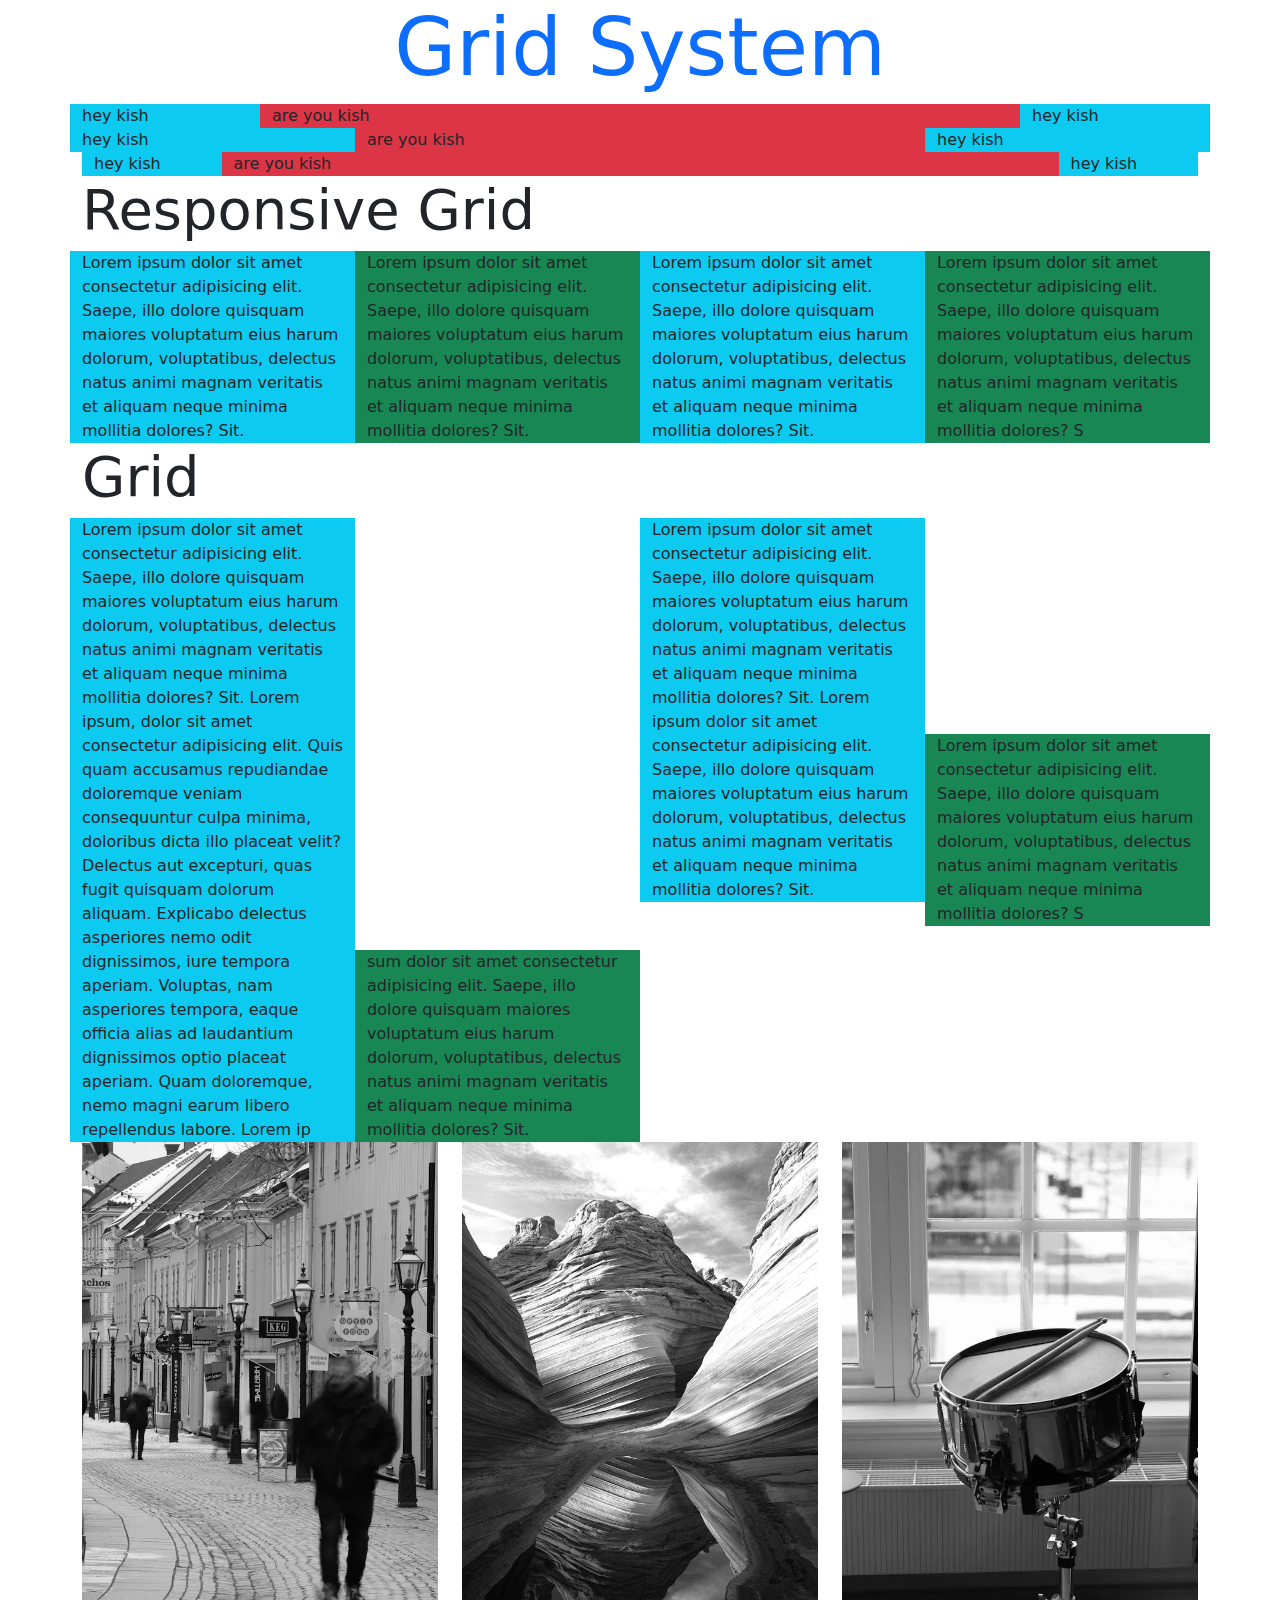
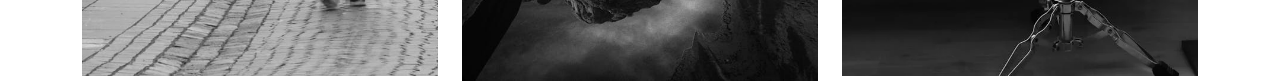
==== index.html @ 5046bf07 "stiles" ====
<!DOCTYPE html>
<html lang="en">
<head>
    <meta charset="UTF-8">
    <meta name="viewport" content="width=device-width, initial-scale=1.0">
    <title>Document</title>
   <link rel="stylesheet" href="blue"> 
    <link href="https://cdn.jsdelivr.net/npm/bootstrap@5.3.3/dist/css/bootstrap.min.css" rel="stylesheet" integrity="sha384-QWTKZyjpPEjISv5WaRU9OFeRpok6YctnYmDr5pNlyT2bRjXh0JMhjY6hW+ALEwIH" crossorigin="anonymous">
<link rel="stylesheet" href="bootstrap/css/bootstrap.css">
<link rel="stylesheet" href="bootstrap/css/bootstrap.css.map">
<link rel="stylesheet" href="bootstrap/js/bootstrap.js">
<link rel="stylesheet" href="bootstrap/js/bootstrap.js.map">

</head>
<body>
<div class="container">
<h1 class="display-1 text-center text-primary">Grid System</h1>
<div class="row">
    <div class="col-2 bg-info" >hey kish </div>
    <div class="col-8 bg-danger" >are you kish</div>
    <div class="col-2 bg-info" >hey kish </div>
</div>
<div class="row">
    <div class="col-3 bg-info" >hey kish </div>
    <div class="col-6 bg-danger" >are you kish</div>
    <div class="col-3 bg-info" >hey kish </div>
</div>

<div class="container">
<div class="row">
    <div class="col bg-info" >hey kish </div>
    <div class="col-9 bg-danger" >are you kish</div>
    <div class="col bg-info" >hey kish </div>
</div>
</div>
<h2 class="display-4">Responsive Grid</h2>
<div class="row">
<div class="col-md-6 col-xl-3 bg-info">
    Lorem ipsum dolor sit amet consectetur adipisicing elit. Saepe, illo dolore quisquam maiores voluptatum eius harum dolorum, voluptatibus, delectus natus animi magnam veritatis et aliquam neque minima mollitia dolores? Sit.
</div>
<div class="col-md-6 col-xl-3 bg-success">
    Lorem ipsum dolor sit amet consectetur adipisicing elit. Saepe, illo dolore quisquam maiores voluptatum eius harum dolorum, voluptatibus, delectus natus animi magnam veritatis et aliquam neque minima mollitia dolores? Sit.
</div>
<div class="col-md-6 col-xl-3  bg-info">
    Lorem ipsum dolor sit amet consectetur adipisicing elit. Saepe, illo dolore quisquam maiores voluptatum eius harum dolorum, voluptatibus, delectus natus animi magnam veritatis et aliquam neque minima mollitia dolores? Sit.
</div>
<div class="col-md-6 col-xl-3 bg-success">
    Lorem ipsum dolor sit amet consectetur adipisicing elit. Saepe, illo dolore quisquam maiores voluptatum eius harum dolorum, voluptatibus, delectus natus animi magnam veritatis et aliquam neque minima mollitia dolores? S

</div>

</div>
<h2 class="display-4">Grid</h2>
<div class="row align-items-center">
<div class="col-md-6 col-xl-3 bg-info ">
    Lorem ipsum dolor sit amet consectetur adipisicing elit. Saepe, illo dolore quisquam maiores voluptatum eius harum dolorum, voluptatibus, delectus natus animi magnam veritatis et aliquam neque minima mollitia dolores? Sit.
    Lorem ipsum, dolor sit amet consectetur adipisicing elit. Quis quam accusamus repudiandae doloremque veniam consequuntur culpa minima, doloribus dicta illo placeat velit? Delectus aut excepturi, quas fugit quisquam dolorum aliquam.
    Explicabo delectus asperiores nemo odit dignissimos, iure tempora aperiam. Voluptas, nam asperiores tempora, eaque officia alias ad laudantium dignissimos optio placeat aperiam. Quam doloremque, nemo magni earum libero repellendus labore.
    Lorem ip
</div>
<div class="col-md-6 col-xl-3 bg-success align-self-end ">
   sum dolor sit amet consectetur adipisicing elit. Saepe, illo dolore quisquam maiores voluptatum eius harum dolorum, voluptatibus, delectus natus animi magnam veritatis et aliquam neque minima mollitia dolores? Sit.
</div>
<div class="col-md-6 col-xl-3  bg-info align-self-start">
    Lorem ipsum dolor sit amet consectetur adipisicing elit. Saepe, illo dolore quisquam maiores voluptatum eius harum dolorum, voluptatibus, delectus natus animi magnam veritatis et aliquam neque minima mollitia dolores? Sit.
    Lorem ipsum dolor sit amet consectetur adipisicing elit. Saepe, illo dolore quisquam maiores voluptatum eius harum dolorum, voluptatibus, delectus natus animi magnam veritatis et aliquam neque minima mollitia dolores? Sit.
</div>
<div class="col-md-6 col-xl-3 bg-success">
    Lorem ipsum dolor sit amet consectetur adipisicing elit. Saepe, illo dolore quisquam maiores voluptatum eius harum dolorum, voluptatibus, delectus natus animi magnam veritatis et aliquam neque minima mollitia dolores? S

</div>

</div>
<div class="row">
    <div class="col-xl-4 col-md-6 ">
<img class="img-fluid" src="images/22.jpeg" alt="teaa">
</div>
<div class="col-xl-4 col-md-6 no-gu col-md-6">
<img class="img-fluid" src="images/21.jpeg" alt="dd">
</div>
<div class="col-xl-4 col-md-6">
<img class="img-fluid" src="images/24.webp" alt="sd">
</div>
</div>
 

    
    
    
    
    
    
    
    
    
    
    
    
    <script src="https://cdn.jsdelivr.net/npm/bootstrap@5.3.3/dist/js/bootstrap.bundle.min.js" integrity="sha384-YvpcrYf0tY3lHB60NNkmXc5s9fDVZLESaAA55NDzOxhy9GkcIdslK1eN7N6jIeHz" crossorigin="anonymous"></script>

</body>
</html>
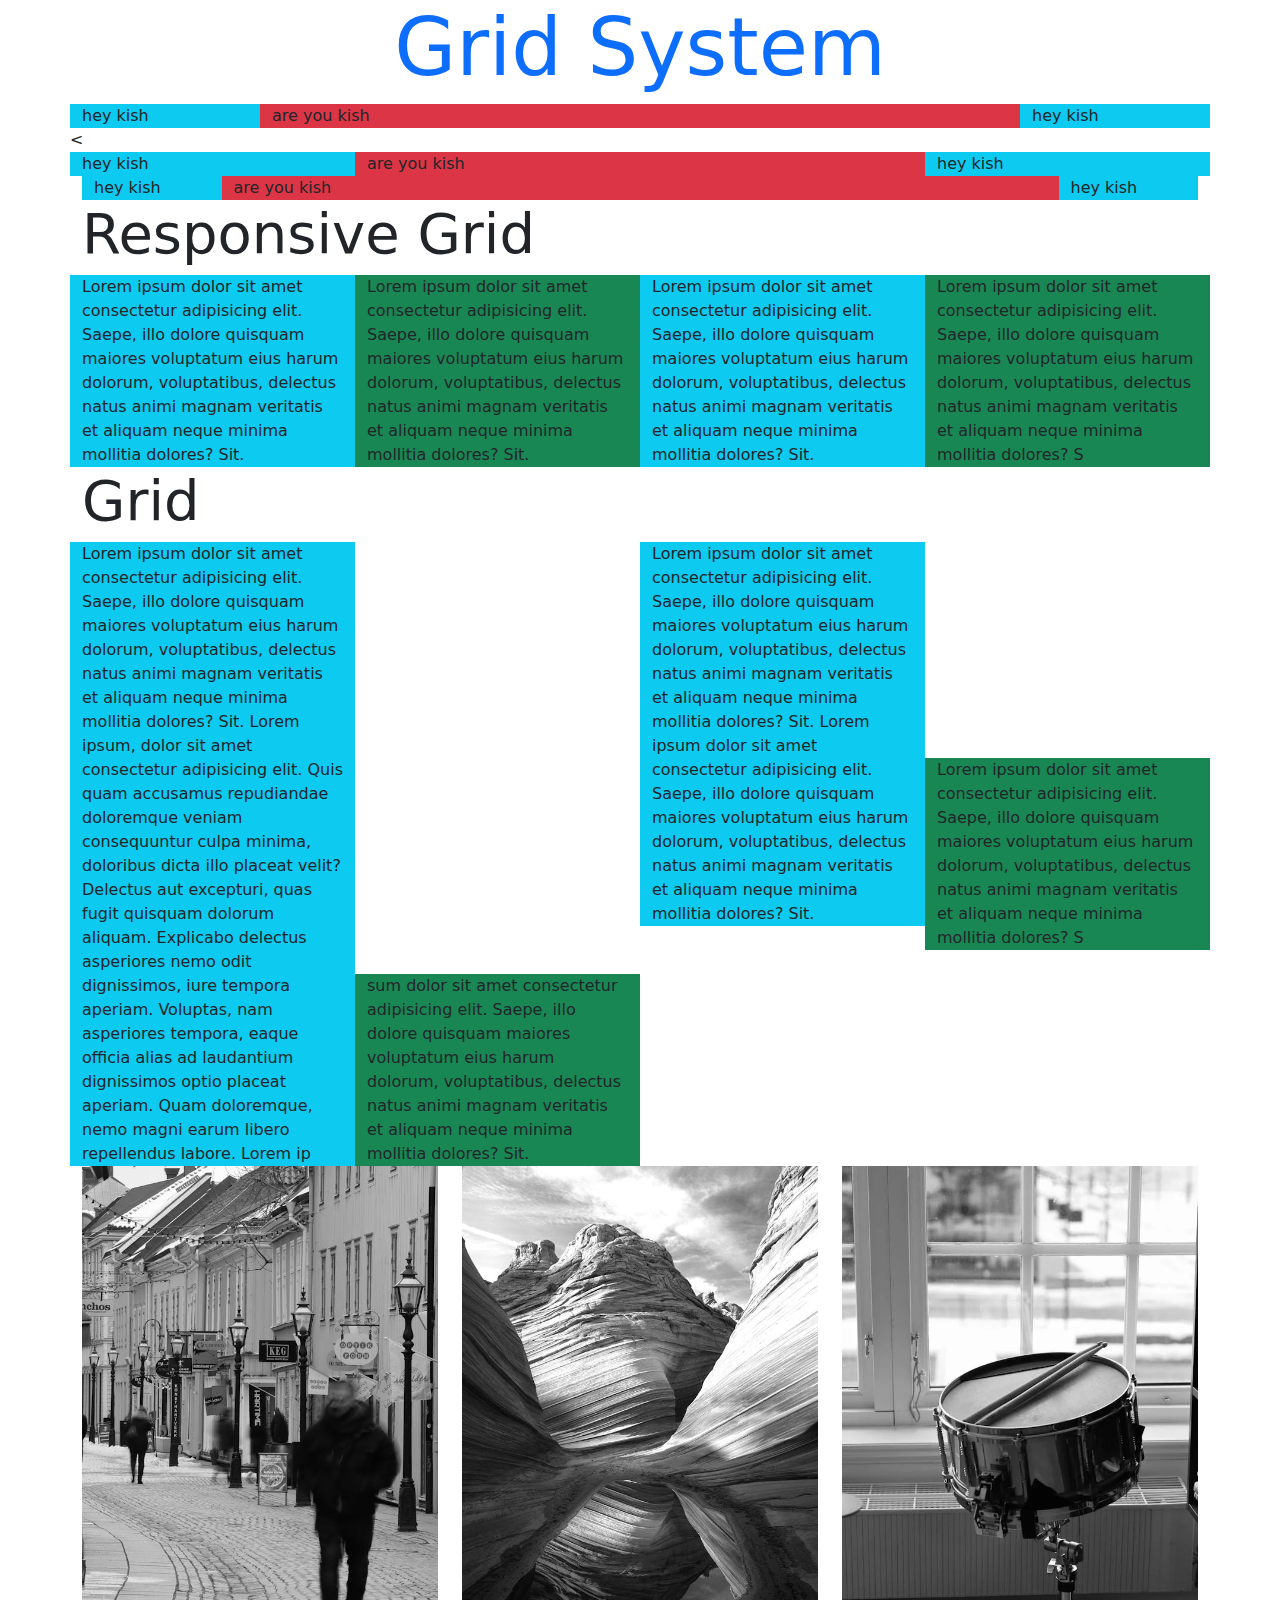
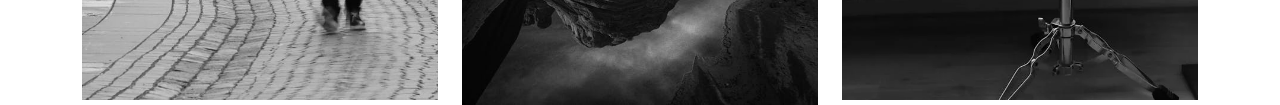
==== commit b3637e52: "sunny" ====
--- a/index.html
+++ b/index.html
@@ -19,6 +19,9 @@
     <div class="col-2 bg-info" >hey kish </div>
     <div class="col-8 bg-danger" >are you kish</div>
     <div class="col-2 bg-info" >hey kish </div>
+    <
+    
+
 </div>
 <div class="row">
     <div class="col-3 bg-info" >hey kish </div>
